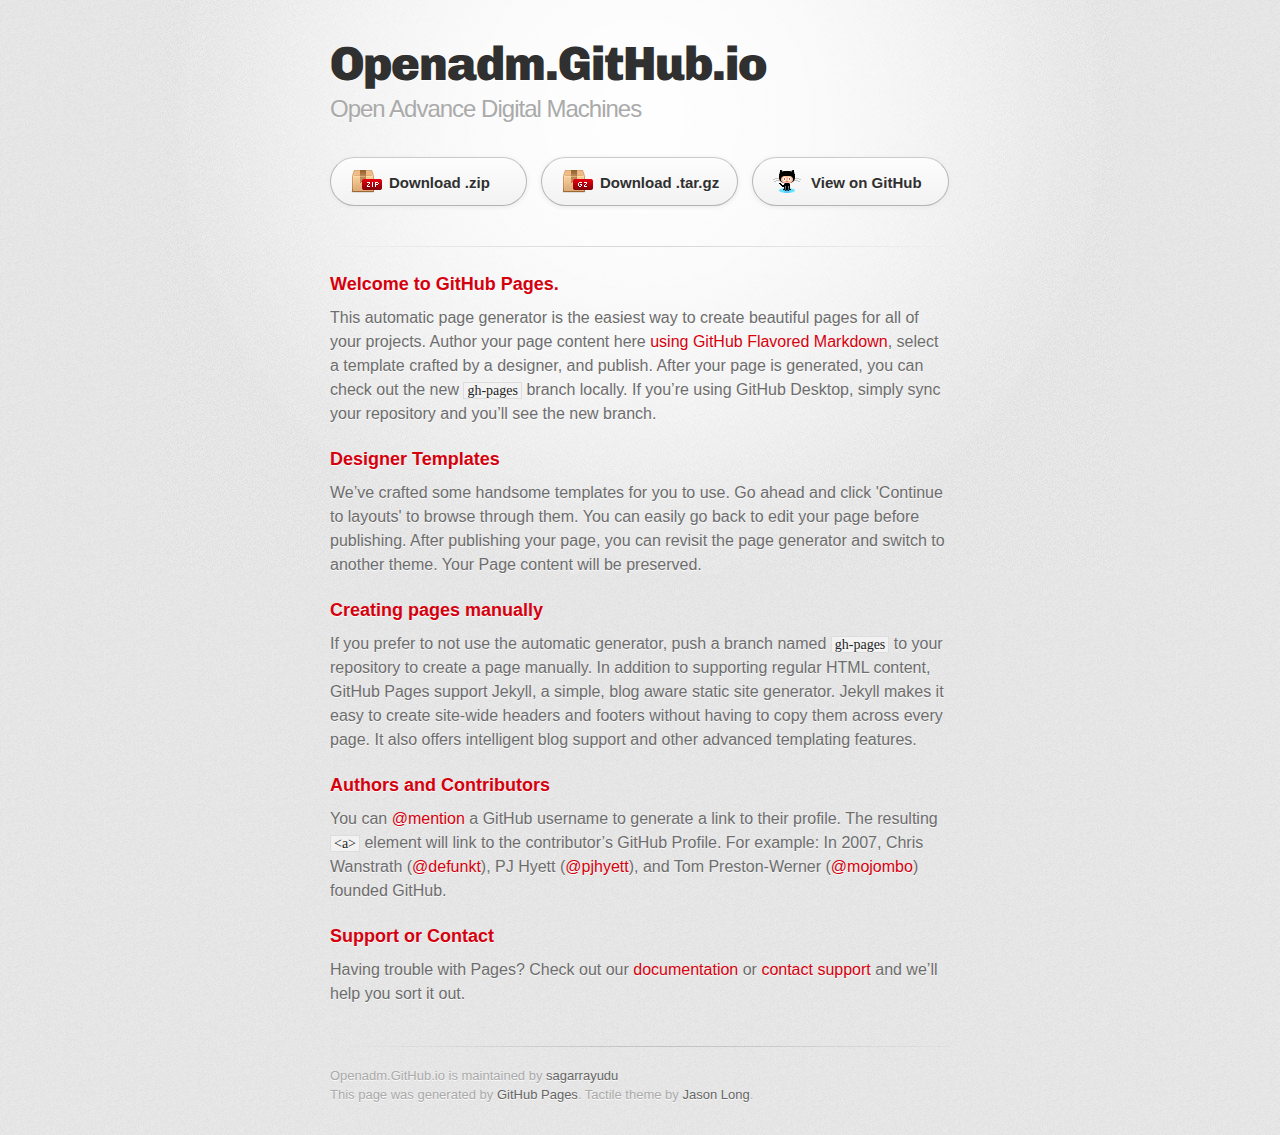
==== index.html @ 683c40c0 "Create gh-pages branch via GitHub" ====
<!DOCTYPE html>
<html>
  <head>
    <meta charset='utf-8'>
    <meta http-equiv="X-UA-Compatible" content="chrome=1">
    <link href='https://fonts.googleapis.com/css?family=Chivo:900' rel='stylesheet' type='text/css'>
    <link rel="stylesheet" type="text/css" href="stylesheets/stylesheet.css" media="screen">
    <link rel="stylesheet" type="text/css" href="stylesheets/github-dark.css" media="screen">
    <link rel="stylesheet" type="text/css" href="stylesheets/print.css" media="print">
    <!--[if lt IE 9]>
    <script src="//html5shiv.googlecode.com/svn/trunk/html5.js"></script>
    <![endif]-->
    <title>Openadm.GitHub.io by sagarrayudu</title>
  </head>

  <body>
    <div id="container">
      <div class="inner">

        <header>
          <h1>Openadm.GitHub.io</h1>
          <h2>Open Advance Digital Machines</h2>
        </header>

        <section id="downloads" class="clearfix">
          <a href="https://github.com/sagarrayudu/openadm.github.io/zipball/master" id="download-zip" class="button"><span>Download .zip</span></a>
          <a href="https://github.com/sagarrayudu/openadm.github.io/tarball/master" id="download-tar-gz" class="button"><span>Download .tar.gz</span></a>
          <a href="https://github.com/sagarrayudu/openadm.github.io" id="view-on-github" class="button"><span>View on GitHub</span></a>
        </section>

        <hr>

        <section id="main_content">
          <h3>
<a id="welcome-to-github-pages" class="anchor" href="#welcome-to-github-pages" aria-hidden="true"><span class="octicon octicon-link"></span></a>Welcome to GitHub Pages.</h3>

<p>This automatic page generator is the easiest way to create beautiful pages for all of your projects. Author your page content here <a href="https://guides.github.com/features/mastering-markdown/">using GitHub Flavored Markdown</a>, select a template crafted by a designer, and publish. After your page is generated, you can check out the new <code>gh-pages</code> branch locally. If you’re using GitHub Desktop, simply sync your repository and you’ll see the new branch.</p>

<h3>
<a id="designer-templates" class="anchor" href="#designer-templates" aria-hidden="true"><span class="octicon octicon-link"></span></a>Designer Templates</h3>

<p>We’ve crafted some handsome templates for you to use. Go ahead and click 'Continue to layouts' to browse through them. You can easily go back to edit your page before publishing. After publishing your page, you can revisit the page generator and switch to another theme. Your Page content will be preserved.</p>

<h3>
<a id="creating-pages-manually" class="anchor" href="#creating-pages-manually" aria-hidden="true"><span class="octicon octicon-link"></span></a>Creating pages manually</h3>

<p>If you prefer to not use the automatic generator, push a branch named <code>gh-pages</code> to your repository to create a page manually. In addition to supporting regular HTML content, GitHub Pages support Jekyll, a simple, blog aware static site generator. Jekyll makes it easy to create site-wide headers and footers without having to copy them across every page. It also offers intelligent blog support and other advanced templating features.</p>

<h3>
<a id="authors-and-contributors" class="anchor" href="#authors-and-contributors" aria-hidden="true"><span class="octicon octicon-link"></span></a>Authors and Contributors</h3>

<p>You can <a href="https://github.com/blog/821" class="user-mention">@mention</a> a GitHub username to generate a link to their profile. The resulting <code>&lt;a&gt;</code> element will link to the contributor’s GitHub Profile. For example: In 2007, Chris Wanstrath (<a href="https://github.com/defunkt" class="user-mention">@defunkt</a>), PJ Hyett (<a href="https://github.com/pjhyett" class="user-mention">@pjhyett</a>), and Tom Preston-Werner (<a href="https://github.com/mojombo" class="user-mention">@mojombo</a>) founded GitHub.</p>

<h3>
<a id="support-or-contact" class="anchor" href="#support-or-contact" aria-hidden="true"><span class="octicon octicon-link"></span></a>Support or Contact</h3>

<p>Having trouble with Pages? Check out our <a href="https://help.github.com/pages">documentation</a> or <a href="https://github.com/contact">contact support</a> and we’ll help you sort it out.</p>
        </section>

        <footer>
          Openadm.GitHub.io is maintained by <a href="https://github.com/sagarrayudu">sagarrayudu</a><br>
          This page was generated by <a href="https://pages.github.com">GitHub Pages</a>. Tactile theme by <a href="https://twitter.com/jasonlong">Jason Long</a>.
        </footer>

        
      </div>
    </div>
  </body>
</html>
---- stylesheets/stylesheet.css ----
/* http://meyerweb.com/eric/tools/css/reset/
   v2.0 | 20110126
   License: none (public domain)
*/
html, body, div, span, applet, object, iframe,
h1, h2, h3, h4, h5, h6, p, blockquote, pre,
a, abbr, acronym, address, big, cite, code,
del, dfn, em, img, ins, kbd, q, s, samp,
small, strike, strong, sub, sup, tt, var,
b, u, i, center,
dl, dt, dd, ol, ul, li,
fieldset, form, label, legend,
table, caption, tbody, tfoot, thead, tr, th, td,
article, aside, canvas, details, embed,
figure, figcaption, footer, header, hgroup,
menu, nav, output, ruby, section, summary,
time, mark, audio, video {
	padding: 0;
	margin: 0;
	font: inherit;
	font-size: 100%;
	vertical-align: baseline;
	border: 0;
}
/* HTML5 display-role reset for older browsers */
article, aside, details, figcaption, figure,
footer, header, hgroup, menu, nav, section {
	display: block;
}
body {
	line-height: 1;
}
ol, ul {
	list-style: none;
}
blockquote, q {
	quotes: none;
}
blockquote:before, blockquote:after,
q:before, q:after {
	content: '';
	content: none;
}
table {
	border-spacing: 0;
	border-collapse: collapse;
}

/* LAYOUT STYLES */
body {
  font-family: 'Helvetica Neue', Helvetica, Arial, serif;
  font-size: 1em;
  line-height: 1.5;
  color: #6d6d6d;
  text-shadow: 0 1px 0 rgba(255, 255, 255, 0.8);
  background: #e7e7e7 url(../images/body-bg.png) 0 0 repeat;
}

a {
  color: #d5000d;
}
a:hover {
  color: #c5000c;
}

header {
  padding-top: 35px;
  padding-bottom: 25px;
}

header h1 {
  font-family: 'Chivo', 'Helvetica Neue', Helvetica, Arial, serif;
  font-size: 48px; font-weight: 900;
  line-height: 1.2;
  color: #303030;
  letter-spacing: -1px;
}

header h2 {
  font-size: 24px;
  font-weight: normal;
  line-height: 1.3;
  color: #aaa;
  letter-spacing: -1px;
}

#container {
  min-height: 595px;
  background: transparent url(../images/highlight-bg.jpg) 50% 0 no-repeat;
}

.inner {
  width: 620px;
  margin: 0 auto;
}

#container .inner img {
  max-width: 100%;
}

#downloads {
  margin-bottom: 40px;
}

a.button {
  display: block;
  float: left;
  width: 179px;
  padding: 12px 8px 12px 8px;
  margin-right: 14px;
  font-size: 15px;
  font-weight: bold;
  line-height: 25px;
  color: #303030;
  background: #fdfdfd; /* Old browsers */
  background: -moz-linear-gradient(top,  #fdfdfd 0%, #f2f2f2 100%); /* FF3.6+ */
  background: -webkit-gradient(linear, left top, left bottom, color-stop(0%,#fdfdfd), color-stop(100%,#f2f2f2)); /* Chrome,Safari4+ */
  background: -webkit-linear-gradient(top,  #fdfdfd 0%,#f2f2f2 100%); /* Chrome10+,Safari5.1+ */
  background: -o-linear-gradient(top,  #fdfdfd 0%,#f2f2f2 100%); /* Opera 11.10+ */
  background: -ms-linear-gradient(top,  #fdfdfd 0%,#f2f2f2 100%); /* IE10+ */
  background: linear-gradient(top,  #fdfdfd 0%,#f2f2f2 100%); /* W3C */
  filter: progid:DXImageTransform.Microsoft.gradient( startColorstr='#fdfdfd', endColorstr='#f2f2f2',GradientType=0 ); /* IE6-9 */
  border-top: solid 1px #cbcbcb;
  border-right: solid 1px #b7b7b7;
  border-bottom: solid 1px #b3b3b3;
  border-left: solid 1px #b7b7b7;
  border-radius: 30px;
  -webkit-box-shadow: 10px 10px 5px #888;
  -moz-box-shadow: 10px 10px 5px #888;
  box-shadow: 0px 1px 5px #e8e8e8;
  -moz-border-radius: 30px;
  -webkit-border-radius: 30px;
}
a.button:hover {
  background: #fafafa; /* Old browsers */
  background: -moz-linear-gradient(top,  #fdfdfd 0%, #f6f6f6 100%); /* FF3.6+ */
  background: -webkit-gradient(linear, left top, left bottom, color-stop(0%,#fdfdfd), color-stop(100%,#f6f6f6)); /* Chrome,Safari4+ */
  background: -webkit-linear-gradient(top,  #fdfdfd 0%,#f6f6f6 100%); /* Chrome10+,Safari5.1+ */
  background: -o-linear-gradient(top,  #fdfdfd 0%,#f6f6f6 100%); /* Opera 11.10+ */
  background: -ms-linear-gradient(top,  #fdfdfd 0%,#f6f6f6 100%); /* IE10+ */
  background: linear-gradient(top,  #fdfdfd 0%,#f6f6f6, 100%); /* W3C */
  filter: progid:DXImageTransform.Microsoft.gradient( startColorstr='#fdfdfd', endColorstr='#f6f6f6',GradientType=0 ); /* IE6-9 */
  border-top: solid 1px #b7b7b7;
  border-right: solid 1px #b3b3b3;
  border-bottom: solid 1px #b3b3b3;
  border-left: solid 1px #b3b3b3;
}

a.button span {
  display: block;
  height: 23px;
  padding-left: 50px;
}

#download-zip span {
  background: transparent url(../images/zip-icon.png) 12px 50% no-repeat;
}
#download-tar-gz span {
  background: transparent url(../images/tar-gz-icon.png) 12px 50% no-repeat;
}
#view-on-github span {
  background: transparent url(../images/octocat-icon.png) 12px 50% no-repeat;
}
#view-on-github {
  margin-right: 0;
}

code, pre {
  margin-bottom: 30px;
  font-family: Monaco, "Bitstream Vera Sans Mono", "Lucida Console", Terminal;
  font-size: 14px;
  color: #222;
}

code {
  padding: 0 3px;
  background-color: #f2f2f2;
  border: solid 1px #ddd;
}

pre {
  padding: 20px;
  overflow: auto;
  color: #f2f2f2;
  text-shadow: none;
  background: #303030;
}
pre code {
  padding: 0;
  color: #f2f2f2;
  background-color: #303030;
  border: none;
}

ul, ol, dl {
  margin-bottom: 20px;
}


/* COMMON STYLES */

hr {
  height: 1px;
  padding-bottom: 1em;
  margin-top: 1em;
  line-height: 1px;
  background: transparent url('../images/hr.png') 50% 0 no-repeat;
  border: none;
}

strong {
  font-weight: bold;
}

em {
  font-style: italic;
}

table {
  width: 100%;
  border: 1px solid #ebebeb;
}

th {
  font-weight: 500;
}

td {
  font-weight: 300;
  text-align: center;
  border: 1px solid #ebebeb;
}

form {
  padding: 20px;
  background: #f2f2f2;

}


/* GENERAL ELEMENT TYPE STYLES */

h1 {
  font-size: 32px;
}

h2 {
  margin-bottom: 8px;
  font-size: 22px;
  font-weight: bold;
  color: #303030;
}

h3 {
  margin-bottom: 8px;
  font-size: 18px;
  font-weight: bold;
  color: #d5000d;
}

h4 {
  font-size: 16px;
  font-weight: bold;
  color: #303030;
}

h5 {
  font-size: 1em;
  color: #303030;
}

h6 {
  font-size: .8em;
  color: #303030;
}

p {
  margin-bottom: 20px;
  font-weight: 300;
}

a {
  text-decoration: none;
}

p a {
  font-weight: 400;
}

blockquote {
  padding: 0 0 0 30px;
  margin-bottom: 20px;
  font-size: 1.6em;
  border-left: 10px solid #e9e9e9;
}

ul li {
  list-style-position: inside;
  list-style: disc;
  padding-left: 20px;
}

ol li {
  list-style-position: inside;
  list-style: decimal;
  padding-left: 3px;
}

dl dt {
  color: #303030;
}

footer {
  padding-top: 20px;
  padding-bottom: 30px;
  margin-top: 40px;
  font-size: 13px;
  color: #aaa;
  background: transparent url('../images/hr.png') 0 0 no-repeat;
}

footer a {
  color: #666;
}
footer a:hover {
  color: #444;
}

/* MISC */
.clearfix:after {
  display: block;
  height: 0;
  clear: both;
  visibility: hidden;
  content: '.';
}

.clearfix {display: inline-block;}
* html .clearfix {height: 1%;}
.clearfix {display: block;}

/* #Media Queries
================================================== */

/* Smaller than standard 960 (devices and browsers) */
@media only screen and (max-width: 959px) { }

/* Tablet Portrait size to standard 960 (devices and browsers) */
@media only screen and (min-width: 768px) and (max-width: 959px) { }

/* All Mobile Sizes (devices and browser) */
@media only screen and (max-width: 767px) {
  header {
    padding-top: 10px;
    padding-bottom: 10px;
  }
  #downloads {
    margin-bottom: 25px;
  }
  #download-zip, #download-tar-gz {
    display: none;
  }
  .inner {
    width: 94%;
    margin: 0 auto;
  }
}

/* Mobile Landscape Size to Tablet Portrait (devices and browsers) */
@media only screen and (min-width: 480px) and (max-width: 767px) { }

/* Mobile Portrait Size to Mobile Landscape Size (devices and browsers) */
@media only screen and (max-width: 479px) { }
---- stylesheets/github-dark.css ----
/*
   Copyright 2014 GitHub Inc.

   Licensed under the Apache License, Version 2.0 (the "License");
   you may not use this file except in compliance with the License.
   You may obtain a copy of the License at

       http://www.apache.org/licenses/LICENSE-2.0

   Unless required by applicable law or agreed to in writing, software
   distributed under the License is distributed on an "AS IS" BASIS,
   WITHOUT WARRANTIES OR CONDITIONS OF ANY KIND, either express or implied.
   See the License for the specific language governing permissions and
   limitations under the License.

*/

.pl-c /* comment */ {
  color: #969896;
}

.pl-c1      /* constant, markup.raw, meta.diff.header, meta.module-reference, meta.property-name, support, support.constant, support.variable, variable.other.constant */,
.pl-s .pl-v /* string variable */ {
  color: #0099cd;
}

.pl-e  /* entity */,
.pl-en /* entity.name */ {
  color: #9774cb;
}

.pl-s .pl-s1 /* string source */,
.pl-smi      /* storage.modifier.import, storage.modifier.package, storage.type.java, variable.other, variable.parameter.function */ {
  color: #ddd;
}

.pl-ent /* entity.name.tag */ {
  color: #7bcc72;
}

.pl-k /* keyword, storage, storage.type */ {
  color: #cc2372;
}

.pl-pds              /* punctuation.definition.string, string.regexp.character-class */,
.pl-s                /* string */,
.pl-s .pl-pse .pl-s1 /* string punctuation.section.embedded source */,
.pl-sr               /* string.regexp */,
.pl-sr .pl-cce       /* string.regexp constant.character.escape */,
.pl-sr .pl-sra       /* string.regexp string.regexp.arbitrary-repitition */,
.pl-sr .pl-sre       /* string.regexp source.ruby.embedded */ {
  color: #3c66e2;
}

.pl-v /* variable */ {
  color: #fb8764;
}

.pl-id /* invalid.deprecated */ {
  color: #e63525;
}

.pl-ii /* invalid.illegal */ {
  background-color: #e63525;
  color: #f8f8f8;
}

.pl-sr .pl-cce /* string.regexp constant.character.escape */ {
  color: #7bcc72;
  font-weight: bold;
}

.pl-ml /* markup.list */ {
  color: #c26b2b;
}

.pl-mh        /* markup.heading */,
.pl-mh .pl-en /* markup.heading entity.name */,
.pl-ms        /* meta.separator */ {
  color: #264ec5;
  font-weight: bold;
}

.pl-mq /* markup.quote */ {
  color: #00acac;
}

.pl-mi /* markup.italic */ {
  color: #ddd;
  font-style: italic;
}

.pl-mb /* markup.bold */ {
  color: #ddd;
  font-weight: bold;
}

.pl-md /* markup.deleted, meta.diff.header.from-file */ {
  background-color: #ffecec;
  color: #bd2c00;
}

.pl-mi1 /* markup.inserted, meta.diff.header.to-file */ {
  background-color: #eaffea;
  color: #55a532;
}

.pl-mdr /* meta.diff.range */ {
  color: #9774cb;
  font-weight: bold;
}

.pl-mo /* meta.output */ {
  color: #264ec5;
}
---- stylesheets/print.css ----
html, body, div, span, applet, object, iframe,
h1, h2, h3, h4, h5, h6, p, blockquote, pre,
a, abbr, acronym, address, big, cite, code,
del, dfn, em, img, ins, kbd, q, s, samp,
small, strike, strong, sub, sup, tt, var,
b, u, i, center,
dl, dt, dd, ol, ul, li,
fieldset, form, label, legend,
table, caption, tbody, tfoot, thead, tr, th, td,
article, aside, canvas, details, embed,
figure, figcaption, footer, header, hgroup,
menu, nav, output, ruby, section, summary,
time, mark, audio, video {
  padding: 0;
  margin: 0;
  font: inherit;
  font-size: 100%;
  vertical-align: baseline;
  border: 0;
}
/* HTML5 display-role reset for older browsers */
article, aside, details, figcaption, figure,
footer, header, hgroup, menu, nav, section {
  display: block;
}
body {
  line-height: 1;
}
ol, ul {
  list-style: none;
}
blockquote, q {
  quotes: none;
}
blockquote:before, blockquote:after,
q:before, q:after {
  content: '';
  content: none;
}
table {
  border-spacing: 0;
  border-collapse: collapse;
}
body {
  font-family: 'Helvetica Neue', Helvetica, Arial, serif;
  font-size: 13px;
  line-height: 1.5;
  color: #000;
}

a {
  font-weight: bold;
  color: #d5000d;
}

header {
  padding-top: 35px;
  padding-bottom: 10px;
}

header h1 {
  font-size: 48px;
  font-weight: bold;
  line-height: 1.2;
  color: #303030;
  letter-spacing: -1px;
}

header h2 {
  font-size: 24px;
  font-weight: normal;
  line-height: 1.3;
  color: #aaa;
  letter-spacing: -1px;
}
#downloads {
  display: none;
}
#main_content {
  padding-top: 20px;
}

code, pre {
  margin-bottom: 30px;
  font-family: Monaco, "Bitstream Vera Sans Mono", "Lucida Console", Terminal;
  font-size: 12px;
  color: #222;
}

code {
  padding: 0 3px;
}

pre {
  padding: 20px;
  overflow: auto;
  border: solid 1px #ddd;
}
pre code {
  padding: 0;
}

ul, ol, dl {
  margin-bottom: 20px;
}


/* COMMON STYLES */

table {
  width: 100%;
  border: 1px solid #ebebeb;
}

th {
  font-weight: 500;
}

td {
  font-weight: 300;
  text-align: center;
  border: 1px solid #ebebeb;
}

form {
  padding: 20px;
  background: #f2f2f2;

}


/* GENERAL ELEMENT TYPE STYLES */

h1 {
  font-size: 2.8em;
}

h2 {
  margin-bottom: 8px;
  font-size: 22px;
  font-weight: bold;
  color: #303030;
}

h3 {
  margin-bottom: 8px;
  font-size: 18px;
  font-weight: bold;
  color: #d5000d;
}

h4 {
  font-size: 16px;
  font-weight: bold;
  color: #303030;
}

h5 {
  font-size: 1em;
  color: #303030;
}

h6 {
  font-size: .8em;
  color: #303030;
}

p {
  margin-bottom: 20px;
  font-weight: 300;
}

a {
  text-decoration: none;
}

p a {
  font-weight: 400;
}

blockquote {
  padding: 0 0 0 30px;
  margin-bottom: 20px;
  font-size: 1.6em;
  border-left: 10px solid #e9e9e9;
}

ul li {
  list-style-position: inside;
  list-style: disc;
  padding-left: 20px;
}

ol li {
  list-style-position: inside;
  list-style: decimal;
  padding-left: 3px;
}

dl dd {
  font-style: italic;
  font-weight: 100;
}

footer {
  padding-top: 20px;
  padding-bottom: 30px;
  margin-top: 40px;
  font-size: 13px;
  color: #aaa;
}

footer a {
  color: #666;
}

/* MISC */
.clearfix:after {
  display: block;
  height: 0;
  clear: both;
  visibility: hidden;
  content: '.';
}

.clearfix {display: inline-block;}
* html .clearfix {height: 1%;}
.clearfix {display: block;}
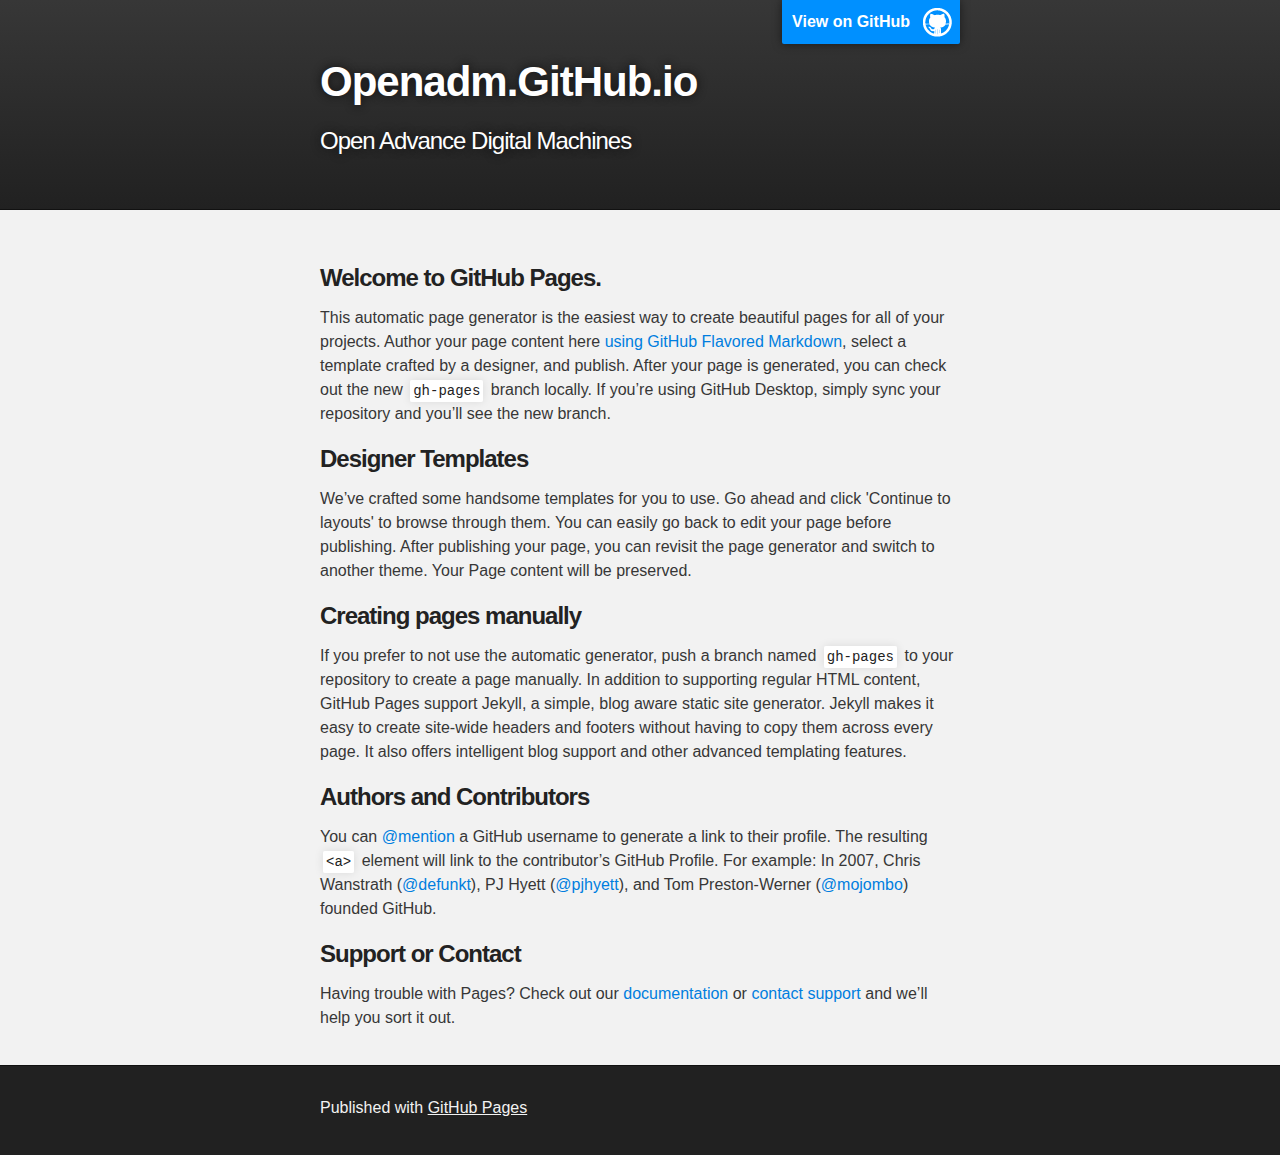
==== commit 39622c91: "Replace master branch with page content via GitHub" ====
--- a/index.html
+++ b/index.html
@@ -1,37 +1,33 @@
 <!DOCTYPE html>
 <html>
+
   <head>
     <meta charset='utf-8'>
     <meta http-equiv="X-UA-Compatible" content="chrome=1">
-    <link href='https://fonts.googleapis.com/css?family=Chivo:900' rel='stylesheet' type='text/css'>
-    <link rel="stylesheet" type="text/css" href="stylesheets/stylesheet.css" media="screen">
-    <link rel="stylesheet" type="text/css" href="stylesheets/github-dark.css" media="screen">
-    <link rel="stylesheet" type="text/css" href="stylesheets/print.css" media="print">
-    <!--[if lt IE 9]>
-    <script src="//html5shiv.googlecode.com/svn/trunk/html5.js"></script>
-    <![endif]-->
-    <title>Openadm.GitHub.io by sagarrayudu</title>
+    <meta name="description" content="Openadm.GitHub.io : Open Advance Digital Machines">
+
+    <link rel="stylesheet" type="text/css" media="screen" href="stylesheets/stylesheet.css">
+
+    <title>Openadm.GitHub.io</title>
   </head>
 
   <body>
-    <div id="container">
-      <div class="inner">
 
-        <header>
-          <h1>Openadm.GitHub.io</h1>
-          <h2>Open Advance Digital Machines</h2>
+    <!-- HEADER -->
+    <div id="header_wrap" class="outer">
+        <header class="inner">
+          <a id="forkme_banner" href="https://github.com/openadm">View on GitHub</a>
+
+          <h1 id="project_title">Openadm.GitHub.io</h1>
+          <h2 id="project_tagline">Open Advance Digital Machines</h2>
+
         </header>
+    </div>
 
-        <section id="downloads" class="clearfix">
-          <a href="https://github.com/sagarrayudu/openadm.github.io/zipball/master" id="download-zip" class="button"><span>Download .zip</span></a>
-          <a href="https://github.com/sagarrayudu/openadm.github.io/tarball/master" id="download-tar-gz" class="button"><span>Download .tar.gz</span></a>
-          <a href="https://github.com/sagarrayudu/openadm.github.io" id="view-on-github" class="button"><span>View on GitHub</span></a>
-        </section>
-
-        <hr>
-
-        <section id="main_content">
-          <h3>
+    <!-- MAIN CONTENT -->
+    <div id="main_content_wrap" class="outer">
+      <section id="main_content" class="inner">
+        <h3>
 <a id="welcome-to-github-pages" class="anchor" href="#welcome-to-github-pages" aria-hidden="true"><span class="octicon octicon-link"></span></a>Welcome to GitHub Pages.</h3>
 
 <p>This automatic page generator is the easiest way to create beautiful pages for all of your projects. Author your page content here <a href="https://guides.github.com/features/mastering-markdown/">using GitHub Flavored Markdown</a>, select a template crafted by a designer, and publish. After your page is generated, you can check out the new <code>gh-pages</code> branch locally. If you’re using GitHub Desktop, simply sync your repository and you’ll see the new branch.</p>
@@ -55,15 +51,17 @@
 <a id="support-or-contact" class="anchor" href="#support-or-contact" aria-hidden="true"><span class="octicon octicon-link"></span></a>Support or Contact</h3>
 
 <p>Having trouble with Pages? Check out our <a href="https://help.github.com/pages">documentation</a> or <a href="https://github.com/contact">contact support</a> and we’ll help you sort it out.</p>
-        </section>
+      </section>
+    </div>
 
-        <footer>
-          Openadm.GitHub.io is maintained by <a href="https://github.com/sagarrayudu">sagarrayudu</a><br>
-          This page was generated by <a href="https://pages.github.com">GitHub Pages</a>. Tactile theme by <a href="https://twitter.com/jasonlong">Jason Long</a>.
-        </footer>
+    <!-- FOOTER  -->
+    <div id="footer_wrap" class="outer">
+      <footer class="inner">
+        <p>Published with <a href="https://pages.github.com">GitHub Pages</a></p>
+      </footer>
+    </div>
 
-        
-      </div>
-    </div>
+    
+
   </body>
 </html>
--- a/stylesheets/stylesheet.css
+++ b/stylesheets/stylesheet.css
@@ -1,7 +1,14 @@
-/* http://meyerweb.com/eric/tools/css/reset/
-   v2.0 | 20110126
-   License: none (public domain)
-*/
+/*******************************************************************************
+Slate Theme for GitHub Pages
+by Jason Costello, @jsncostello
+*******************************************************************************/
+
+@import url(github-light.css);
+
+/*******************************************************************************
+MeyerWeb Reset
+*******************************************************************************/
+
 html, body, div, span, applet, object, iframe,
 h1, h2, h3, h4, h5, h6, p, blockquote, pre,
 a, abbr, acronym, address, big, cite, code,
@@ -15,359 +22,404 @@
 figure, figcaption, footer, header, hgroup,
 menu, nav, output, ruby, section, summary,
 time, mark, audio, video {
-	padding: 0;
-	margin: 0;
-	font: inherit;
-	font-size: 100%;
-	vertical-align: baseline;
-	border: 0;
-}
+  margin: 0;
+  padding: 0;
+  border: 0;
+  font: inherit;
+  vertical-align: baseline;
+}
+
 /* HTML5 display-role reset for older browsers */
 article, aside, details, figcaption, figure,
 footer, header, hgroup, menu, nav, section {
-	display: block;
-}
+  display: block;
+}
+
+ol, ul {
+  list-style: none;
+}
+
+table {
+  border-collapse: collapse;
+  border-spacing: 0;
+}
+
+/*******************************************************************************
+Theme Styles
+*******************************************************************************/
+
 body {
-	line-height: 1;
-}
-ol, ul {
-	list-style: none;
-}
-blockquote, q {
-	quotes: none;
-}
-blockquote:before, blockquote:after,
-q:before, q:after {
-	content: '';
-	content: none;
-}
-table {
-	border-spacing: 0;
-	border-collapse: collapse;
-}
-
-/* LAYOUT STYLES */
-body {
-  font-family: 'Helvetica Neue', Helvetica, Arial, serif;
-  font-size: 1em;
+  box-sizing: border-box;
+  color:#373737;
+  background: #212121;
+  font-size: 16px;
+  font-family: 'Myriad Pro', Calibri, Helvetica, Arial, sans-serif;
   line-height: 1.5;
-  color: #6d6d6d;
-  text-shadow: 0 1px 0 rgba(255, 255, 255, 0.8);
-  background: #e7e7e7 url(../images/body-bg.png) 0 0 repeat;
+  -webkit-font-smoothing: antialiased;
+}
+
+h1, h2, h3, h4, h5, h6 {
+  margin: 10px 0;
+  font-weight: 700;
+  color:#222222;
+  font-family: 'Lucida Grande', 'Calibri', Helvetica, Arial, sans-serif;
+  letter-spacing: -1px;
+}
+
+h1 {
+  font-size: 36px;
+  font-weight: 700;
+}
+
+h2 {
+  padding-bottom: 10px;
+  font-size: 32px;
+  background: url('../images/bg_hr.png') repeat-x bottom;
+}
+
+h3 {
+  font-size: 24px;
+}
+
+h4 {
+  font-size: 21px;
+}
+
+h5 {
+  font-size: 18px;
+}
+
+h6 {
+  font-size: 16px;
+}
+
+p {
+  margin: 10px 0 15px 0;
+}
+
+footer p {
+  color: #f2f2f2;
 }
 
 a {
-  color: #d5000d;
-}
-a:hover {
-  color: #c5000c;
-}
-
-header {
-  padding-top: 35px;
-  padding-bottom: 25px;
-}
-
-header h1 {
-  font-family: 'Chivo', 'Helvetica Neue', Helvetica, Arial, serif;
-  font-size: 48px; font-weight: 900;
-  line-height: 1.2;
-  color: #303030;
-  letter-spacing: -1px;
-}
-
-header h2 {
-  font-size: 24px;
-  font-weight: normal;
-  line-height: 1.3;
-  color: #aaa;
-  letter-spacing: -1px;
-}
-
-#container {
-  min-height: 595px;
-  background: transparent url(../images/highlight-bg.jpg) 50% 0 no-repeat;
-}
-
-.inner {
-  width: 620px;
-  margin: 0 auto;
-}
-
-#container .inner img {
-  max-width: 100%;
-}
-
-#downloads {
-  margin-bottom: 40px;
-}
-
-a.button {
-  display: block;
-  float: left;
-  width: 179px;
-  padding: 12px 8px 12px 8px;
-  margin-right: 14px;
-  font-size: 15px;
-  font-weight: bold;
-  line-height: 25px;
-  color: #303030;
-  background: #fdfdfd; /* Old browsers */
-  background: -moz-linear-gradient(top,  #fdfdfd 0%, #f2f2f2 100%); /* FF3.6+ */
-  background: -webkit-gradient(linear, left top, left bottom, color-stop(0%,#fdfdfd), color-stop(100%,#f2f2f2)); /* Chrome,Safari4+ */
-  background: -webkit-linear-gradient(top,  #fdfdfd 0%,#f2f2f2 100%); /* Chrome10+,Safari5.1+ */
-  background: -o-linear-gradient(top,  #fdfdfd 0%,#f2f2f2 100%); /* Opera 11.10+ */
-  background: -ms-linear-gradient(top,  #fdfdfd 0%,#f2f2f2 100%); /* IE10+ */
-  background: linear-gradient(top,  #fdfdfd 0%,#f2f2f2 100%); /* W3C */
-  filter: progid:DXImageTransform.Microsoft.gradient( startColorstr='#fdfdfd', endColorstr='#f2f2f2',GradientType=0 ); /* IE6-9 */
-  border-top: solid 1px #cbcbcb;
-  border-right: solid 1px #b7b7b7;
-  border-bottom: solid 1px #b3b3b3;
-  border-left: solid 1px #b7b7b7;
-  border-radius: 30px;
-  -webkit-box-shadow: 10px 10px 5px #888;
-  -moz-box-shadow: 10px 10px 5px #888;
-  box-shadow: 0px 1px 5px #e8e8e8;
-  -moz-border-radius: 30px;
-  -webkit-border-radius: 30px;
-}
-a.button:hover {
-  background: #fafafa; /* Old browsers */
-  background: -moz-linear-gradient(top,  #fdfdfd 0%, #f6f6f6 100%); /* FF3.6+ */
-  background: -webkit-gradient(linear, left top, left bottom, color-stop(0%,#fdfdfd), color-stop(100%,#f6f6f6)); /* Chrome,Safari4+ */
-  background: -webkit-linear-gradient(top,  #fdfdfd 0%,#f6f6f6 100%); /* Chrome10+,Safari5.1+ */
-  background: -o-linear-gradient(top,  #fdfdfd 0%,#f6f6f6 100%); /* Opera 11.10+ */
-  background: -ms-linear-gradient(top,  #fdfdfd 0%,#f6f6f6 100%); /* IE10+ */
-  background: linear-gradient(top,  #fdfdfd 0%,#f6f6f6, 100%); /* W3C */
-  filter: progid:DXImageTransform.Microsoft.gradient( startColorstr='#fdfdfd', endColorstr='#f6f6f6',GradientType=0 ); /* IE6-9 */
-  border-top: solid 1px #b7b7b7;
-  border-right: solid 1px #b3b3b3;
-  border-bottom: solid 1px #b3b3b3;
-  border-left: solid 1px #b3b3b3;
-}
-
-a.button span {
-  display: block;
-  height: 23px;
-  padding-left: 50px;
-}
-
-#download-zip span {
-  background: transparent url(../images/zip-icon.png) 12px 50% no-repeat;
-}
-#download-tar-gz span {
-  background: transparent url(../images/tar-gz-icon.png) 12px 50% no-repeat;
-}
-#view-on-github span {
-  background: transparent url(../images/octocat-icon.png) 12px 50% no-repeat;
-}
-#view-on-github {
-  margin-right: 0;
-}
-
-code, pre {
-  margin-bottom: 30px;
-  font-family: Monaco, "Bitstream Vera Sans Mono", "Lucida Console", Terminal;
-  font-size: 14px;
-  color: #222;
-}
-
-code {
-  padding: 0 3px;
-  background-color: #f2f2f2;
-  border: solid 1px #ddd;
-}
-
-pre {
-  padding: 20px;
-  overflow: auto;
-  color: #f2f2f2;
+  text-decoration: none;
+  color: #007edf;
   text-shadow: none;
-  background: #303030;
-}
-pre code {
-  padding: 0;
-  color: #f2f2f2;
-  background-color: #303030;
-  border: none;
-}
-
-ul, ol, dl {
-  margin-bottom: 20px;
-}
-
-
-/* COMMON STYLES */
-
-hr {
-  height: 1px;
-  padding-bottom: 1em;
-  margin-top: 1em;
-  line-height: 1px;
-  background: transparent url('../images/hr.png') 50% 0 no-repeat;
-  border: none;
+
+  transition: color 0.5s ease;
+  transition: text-shadow 0.5s ease;
+  -webkit-transition: color 0.5s ease;
+  -webkit-transition: text-shadow 0.5s ease;
+  -moz-transition: color 0.5s ease;
+  -moz-transition: text-shadow 0.5s ease;
+  -o-transition: color 0.5s ease;
+  -o-transition: text-shadow 0.5s ease;
+  -ms-transition: color 0.5s ease;
+  -ms-transition: text-shadow 0.5s ease;
+}
+
+a:hover, a:focus {text-decoration: underline;}
+
+footer a {
+  color: #F2F2F2;
+  text-decoration: underline;
+}
+
+em {
+  font-style: italic;
 }
 
 strong {
   font-weight: bold;
 }
 
-em {
-  font-style: italic;
-}
-
-table {
+img {
+  position: relative;
+  margin: 0 auto;
+  max-width: 739px;
+  padding: 5px;
+  margin: 10px 0 10px 0;
+  border: 1px solid #ebebeb;
+
+  box-shadow: 0 0 5px #ebebeb;
+  -webkit-box-shadow: 0 0 5px #ebebeb;
+  -moz-box-shadow: 0 0 5px #ebebeb;
+  -o-box-shadow: 0 0 5px #ebebeb;
+  -ms-box-shadow: 0 0 5px #ebebeb;
+}
+
+p img {
+  display: inline;
+  margin: 0;
+  padding: 0;
+  vertical-align: middle;
+  text-align: center;
+  border: none;
+}
+
+pre, code {
   width: 100%;
-  border: 1px solid #ebebeb;
-}
-
-th {
-  font-weight: 500;
-}
-
-td {
-  font-weight: 300;
-  text-align: center;
-  border: 1px solid #ebebeb;
-}
-
-form {
-  padding: 20px;
-  background: #f2f2f2;
-
-}
-
-
-/* GENERAL ELEMENT TYPE STYLES */
-
-h1 {
-  font-size: 32px;
-}
-
-h2 {
-  margin-bottom: 8px;
-  font-size: 22px;
-  font-weight: bold;
-  color: #303030;
-}
-
-h3 {
-  margin-bottom: 8px;
-  font-size: 18px;
-  font-weight: bold;
-  color: #d5000d;
-}
-
-h4 {
-  font-size: 16px;
-  font-weight: bold;
-  color: #303030;
-}
-
-h5 {
-  font-size: 1em;
-  color: #303030;
-}
-
-h6 {
-  font-size: .8em;
-  color: #303030;
-}
-
-p {
+  color: #222;
+  background-color: #fff;
+
+  font-family: Monaco, "Bitstream Vera Sans Mono", "Lucida Console", Terminal, monospace;
+  font-size: 14px;
+
+  border-radius: 2px;
+  -moz-border-radius: 2px;
+  -webkit-border-radius: 2px;
+}
+
+pre {
+  width: 100%;
+  padding: 10px;
+  box-shadow: 0 0 10px rgba(0,0,0,.1);
+  overflow: auto;
+}
+
+code {
+  padding: 3px;
+  margin: 0 3px;
+  box-shadow: 0 0 10px rgba(0,0,0,.1);
+}
+
+pre code {
+  display: block;
+  box-shadow: none;
+}
+
+blockquote {
+  color: #666;
   margin-bottom: 20px;
-  font-weight: 300;
-}
-
-a {
-  text-decoration: none;
-}
-
-p a {
-  font-weight: 400;
-}
-
-blockquote {
-  padding: 0 0 0 30px;
-  margin-bottom: 20px;
-  font-size: 1.6em;
-  border-left: 10px solid #e9e9e9;
-}
-
-ul li {
+  padding: 0 0 0 20px;
+  border-left: 3px solid #bbb;
+}
+
+
+ul, ol, dl {
+  margin-bottom: 15px
+}
+
+ul {
   list-style-position: inside;
   list-style: disc;
   padding-left: 20px;
 }
 
-ol li {
+ol {
   list-style-position: inside;
   list-style: decimal;
-  padding-left: 3px;
+  padding-left: 20px;
 }
 
 dl dt {
-  color: #303030;
-}
-
-footer {
-  padding-top: 20px;
-  padding-bottom: 30px;
-  margin-top: 40px;
-  font-size: 13px;
-  color: #aaa;
-  background: transparent url('../images/hr.png') 0 0 no-repeat;
-}
-
-footer a {
-  color: #666;
-}
-footer a:hover {
-  color: #444;
-}
-
-/* MISC */
-.clearfix:after {
+  font-weight: bold;
+}
+
+dl dd {
+  padding-left: 20px;
+  font-style: italic;
+}
+
+dl p {
+  padding-left: 20px;
+  font-style: italic;
+}
+
+hr {
+  height: 1px;
+  margin-bottom: 5px;
+  border: none;
+  background: url('../images/bg_hr.png') repeat-x center;
+}
+
+table {
+  border: 1px solid #373737;
+  margin-bottom: 20px;
+  text-align: left;
+ }
+
+th {
+  font-family: 'Lucida Grande', 'Helvetica Neue', Helvetica, Arial, sans-serif;
+  padding: 10px;
+  background: #373737;
+  color: #fff;
+ }
+
+td {
+  padding: 10px;
+  border: 1px solid #373737;
+ }
+
+form {
+  background: #f2f2f2;
+  padding: 20px;
+}
+
+/*******************************************************************************
+Full-Width Styles
+*******************************************************************************/
+
+.outer {
+  width: 100%;
+}
+
+.inner {
+  position: relative;
+  max-width: 640px;
+  padding: 20px 10px;
+  margin: 0 auto;
+}
+
+#forkme_banner {
   display: block;
-  height: 0;
-  clear: both;
-  visibility: hidden;
-  content: '.';
-}
-
-.clearfix {display: inline-block;}
-* html .clearfix {height: 1%;}
-.clearfix {display: block;}
-
-/* #Media Queries
-================================================== */
-
-/* Smaller than standard 960 (devices and browsers) */
-@media only screen and (max-width: 959px) { }
-
-/* Tablet Portrait size to standard 960 (devices and browsers) */
-@media only screen and (min-width: 768px) and (max-width: 959px) { }
-
-/* All Mobile Sizes (devices and browser) */
-@media only screen and (max-width: 767px) {
-  header {
-    padding-top: 10px;
-    padding-bottom: 10px;
-  }
+  position: absolute;
+  top:0;
+  right: 10px;
+  z-index: 10;
+  padding: 10px 50px 10px 10px;
+  color: #fff;
+  background: url('../images/blacktocat.png') #0090ff no-repeat 95% 50%;
+  font-weight: 700;
+  box-shadow: 0 0 10px rgba(0,0,0,.5);
+  border-bottom-left-radius: 2px;
+  border-bottom-right-radius: 2px;
+}
+
+#header_wrap {
+  background: #212121;
+  background: -moz-linear-gradient(top, #373737, #212121);
+  background: -webkit-linear-gradient(top, #373737, #212121);
+  background: -ms-linear-gradient(top, #373737, #212121);
+  background: -o-linear-gradient(top, #373737, #212121);
+  background: linear-gradient(top, #373737, #212121);
+}
+
+#header_wrap .inner {
+  padding: 50px 10px 30px 10px;
+}
+
+#project_title {
+  margin: 0;
+  color: #fff;
+  font-size: 42px;
+  font-weight: 700;
+  text-shadow: #111 0px 0px 10px;
+}
+
+#project_tagline {
+  color: #fff;
+  font-size: 24px;
+  font-weight: 300;
+  background: none;
+  text-shadow: #111 0px 0px 10px;
+}
+
+#downloads {
+  position: absolute;
+  width: 210px;
+  z-index: 10;
+  bottom: -40px;
+  right: 0;
+  height: 70px;
+  background: url('../images/icon_download.png') no-repeat 0% 90%;
+}
+
+.zip_download_link {
+  display: block;
+  float: right;
+  width: 90px;
+  height:70px;
+  text-indent: -5000px;
+  overflow: hidden;
+  background: url(../images/sprite_download.png) no-repeat bottom left;
+}
+
+.tar_download_link {
+  display: block;
+  float: right;
+  width: 90px;
+  height:70px;
+  text-indent: -5000px;
+  overflow: hidden;
+  background: url(../images/sprite_download.png) no-repeat bottom right;
+  margin-left: 10px;
+}
+
+.zip_download_link:hover {
+  background: url(../images/sprite_download.png) no-repeat top left;
+}
+
+.tar_download_link:hover {
+  background: url(../images/sprite_download.png) no-repeat top right;
+}
+
+#main_content_wrap {
+  background: #f2f2f2;
+  border-top: 1px solid #111;
+  border-bottom: 1px solid #111;
+}
+
+#main_content {
+  padding-top: 40px;
+}
+
+#footer_wrap {
+  background: #212121;
+}
+
+
+
+/*******************************************************************************
+Small Device Styles
+*******************************************************************************/
+
+@media screen and (max-width: 480px) {
+  body {
+    font-size:14px;
+  }
+
   #downloads {
-    margin-bottom: 25px;
-  }
-  #download-zip, #download-tar-gz {
     display: none;
   }
+
   .inner {
-    width: 94%;
-    margin: 0 auto;
-  }
-}
-
-/* Mobile Landscape Size to Tablet Portrait (devices and browsers) */
-@media only screen and (min-width: 480px) and (max-width: 767px) { }
-
-/* Mobile Portrait Size to Mobile Landscape Size (devices and browsers) */
-@media only screen and (max-width: 479px) { }
+    min-width: 320px;
+    max-width: 480px;
+  }
+
+  #project_title {
+  font-size: 32px;
+  }
+
+  h1 {
+    font-size: 28px;
+  }
+
+  h2 {
+    font-size: 24px;
+  }
+
+  h3 {
+    font-size: 21px;
+  }
+
+  h4 {
+    font-size: 18px;
+  }
+
+  h5 {
+    font-size: 14px;
+  }
+
+  h6 {
+    font-size: 12px;
+  }
+
+  code, pre {
+    min-width: 320px;
+    max-width: 480px;
+    font-size: 11px;
+  }
+
+}
